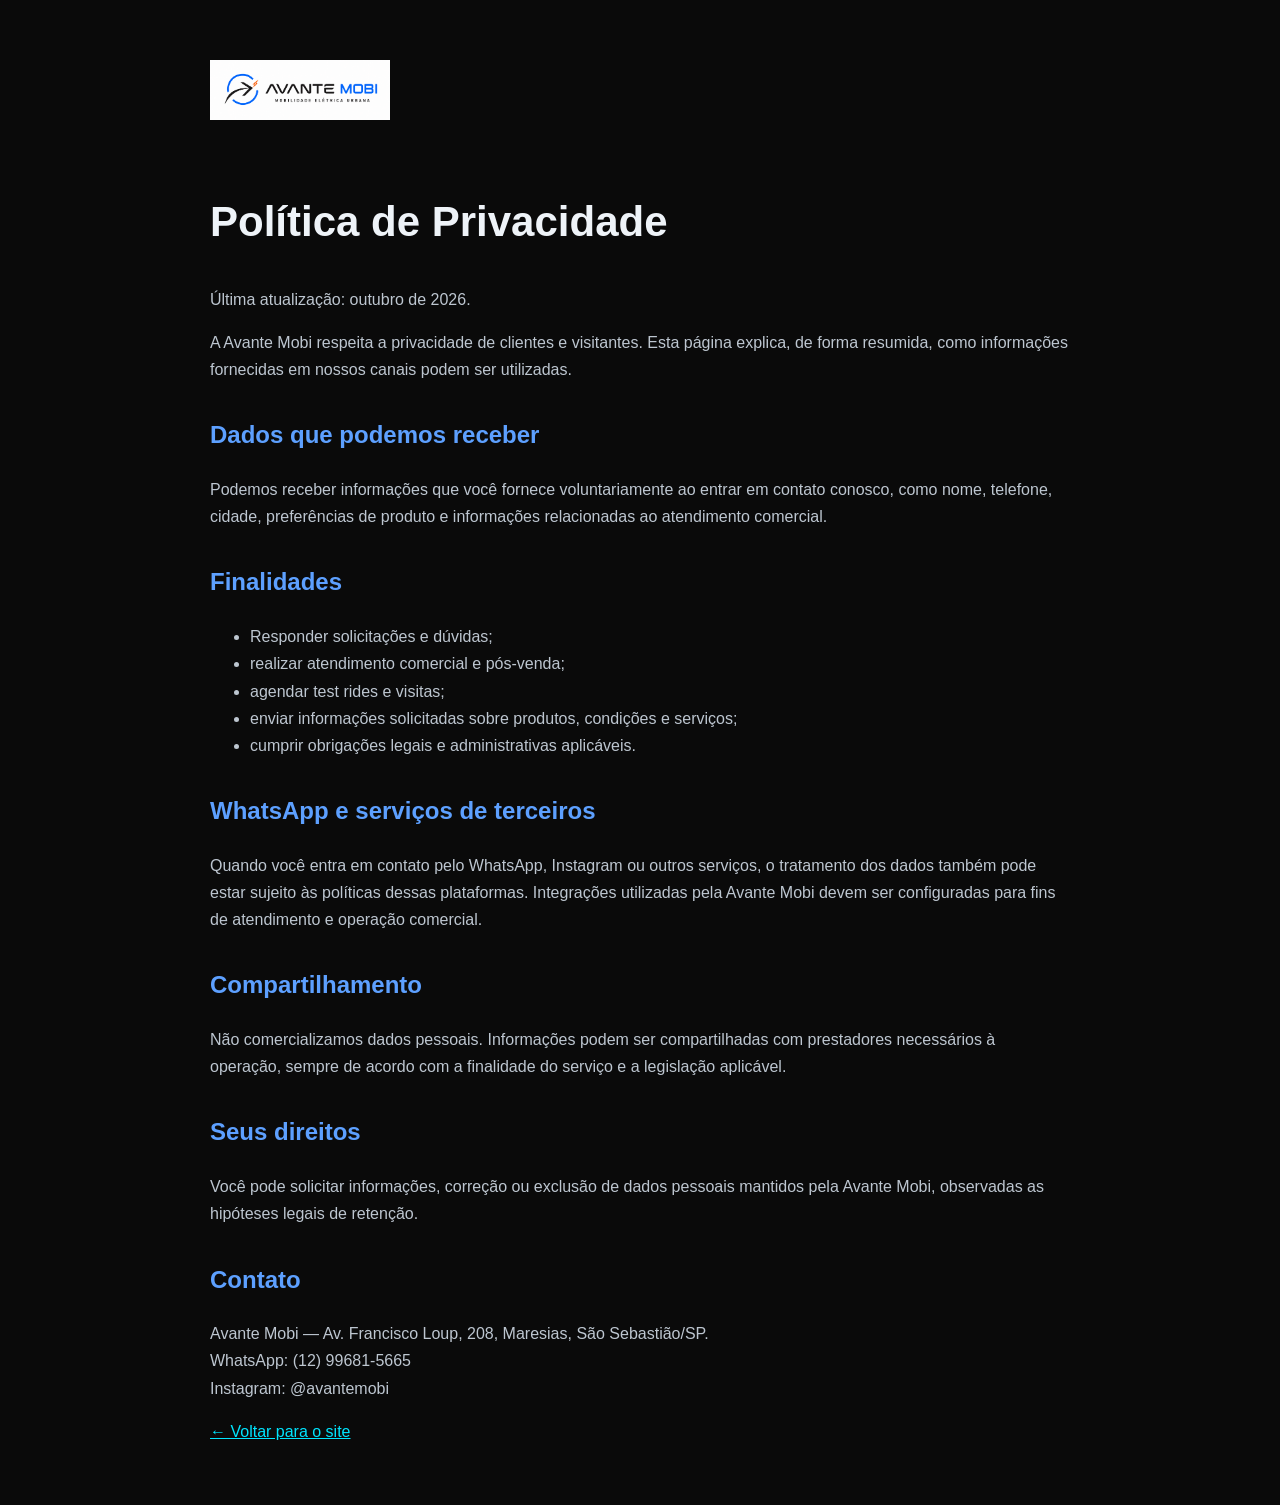
==== privacidade.html @ a8a1768c "Add files via upload" ====
<!doctype html><html lang="pt-BR"><head><meta charset="utf-8"><meta name="viewport" content="width=device-width,initial-scale=1"><title>Política de Privacidade | Avante Mobi</title><style>body{margin:0;background:#0a0a0a;color:#eef3f8;font-family:Arial,sans-serif;line-height:1.7}.wrap{width:min(860px,calc(100% - 36px));margin:60px auto}.logo{max-width:180px;margin-bottom:30px}h1{font-size:42px}h2{margin-top:32px;color:#5da0ff}p,li{color:#bdc6d0}a{color:#00e5ff}</style></head><body><main class="wrap"><img class="logo" src="assets/logo-avante.png" alt="Avante Mobi"><h1>Política de Privacidade</h1><p>Última atualização: outubro de 2026.</p><p>A Avante Mobi respeita a privacidade de clientes e visitantes. Esta página explica, de forma resumida, como informações fornecidas em nossos canais podem ser utilizadas.</p><h2>Dados que podemos receber</h2><p>Podemos receber informações que você fornece voluntariamente ao entrar em contato conosco, como nome, telefone, cidade, preferências de produto e informações relacionadas ao atendimento comercial.</p><h2>Finalidades</h2><ul><li>Responder solicitações e dúvidas;</li><li>realizar atendimento comercial e pós-venda;</li><li>agendar test rides e visitas;</li><li>enviar informações solicitadas sobre produtos, condições e serviços;</li><li>cumprir obrigações legais e administrativas aplicáveis.</li></ul><h2>WhatsApp e serviços de terceiros</h2><p>Quando você entra em contato pelo WhatsApp, Instagram ou outros serviços, o tratamento dos dados também pode estar sujeito às políticas dessas plataformas. Integrações utilizadas pela Avante Mobi devem ser configuradas para fins de atendimento e operação comercial.</p><h2>Compartilhamento</h2><p>Não comercializamos dados pessoais. Informações podem ser compartilhadas com prestadores necessários à operação, sempre de acordo com a finalidade do serviço e a legislação aplicável.</p><h2>Seus direitos</h2><p>Você pode solicitar informações, correção ou exclusão de dados pessoais mantidos pela Avante Mobi, observadas as hipóteses legais de retenção.</p><h2>Contato</h2><p>Avante Mobi — Av. Francisco Loup, 208, Maresias, São Sebastião/SP.<br>WhatsApp: (12) 99681-5665<br>Instagram: @avantemobi</p><p><a href="index.html">← Voltar para o site</a></p></main></body></html>
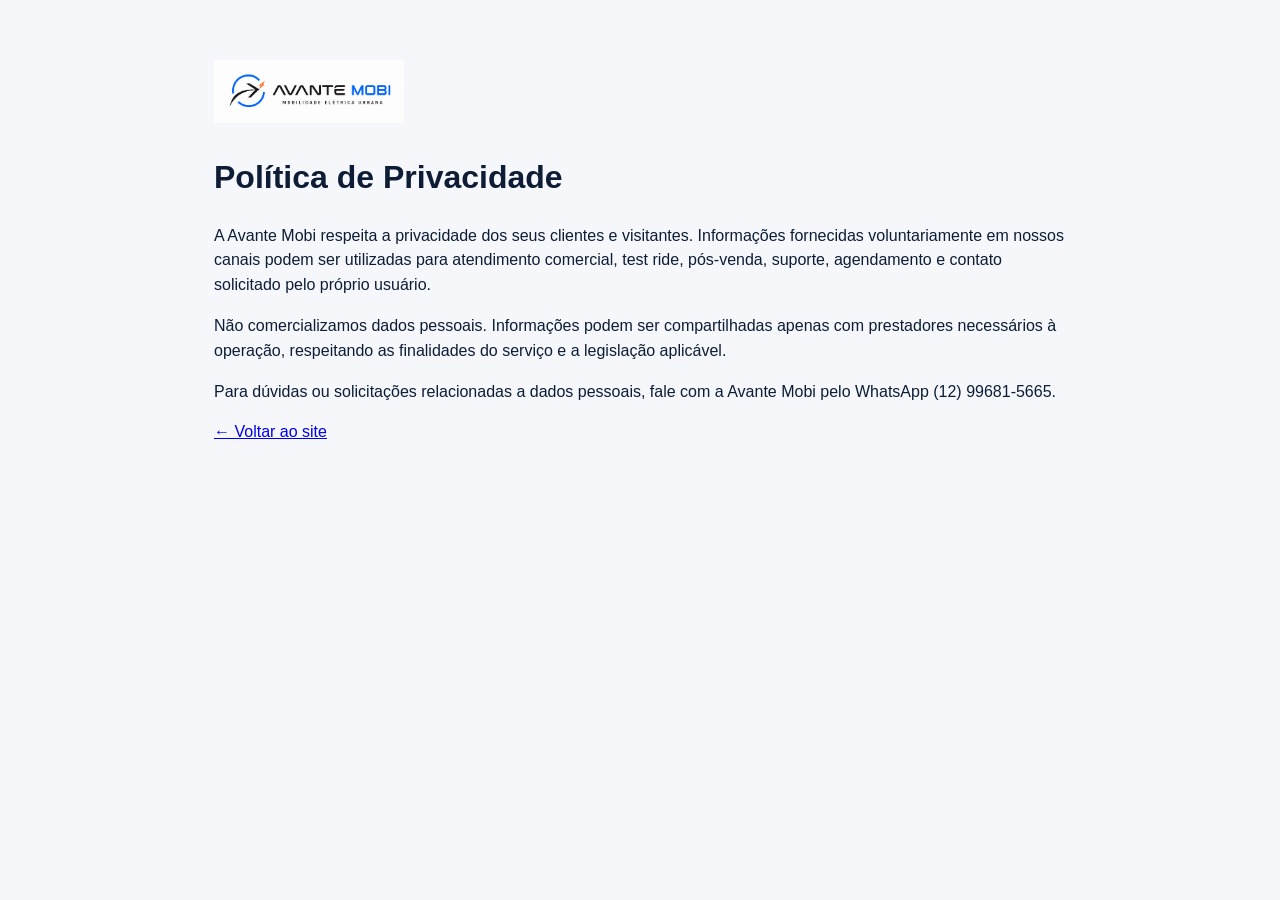
==== commit 8189ee85: "Atualiza landing page Avante Mobi" ====
--- a/privacidade.html
+++ b/privacidade.html
@@ -1 +1 @@
-<!doctype html><html lang="pt-BR"><head><meta charset="utf-8"><meta name="viewport" content="width=device-width,initial-scale=1"><title>Política de Privacidade | Avante Mobi</title><style>body{margin:0;background:#0a0a0a;color:#eef3f8;font-family:Arial,sans-serif;line-height:1.7}.wrap{width:min(860px,calc(100% - 36px));margin:60px auto}.logo{max-width:180px;margin-bottom:30px}h1{font-size:42px}h2{margin-top:32px;color:#5da0ff}p,li{color:#bdc6d0}a{color:#00e5ff}</style></head><body><main class="wrap"><img class="logo" src="assets/logo-avante.png" alt="Avante Mobi"><h1>Política de Privacidade</h1><p>Última atualização: outubro de 2026.</p><p>A Avante Mobi respeita a privacidade de clientes e visitantes. Esta página explica, de forma resumida, como informações fornecidas em nossos canais podem ser utilizadas.</p><h2>Dados que podemos receber</h2><p>Podemos receber informações que você fornece voluntariamente ao entrar em contato conosco, como nome, telefone, cidade, preferências de produto e informações relacionadas ao atendimento comercial.</p><h2>Finalidades</h2><ul><li>Responder solicitações e dúvidas;</li><li>realizar atendimento comercial e pós-venda;</li><li>agendar test rides e visitas;</li><li>enviar informações solicitadas sobre produtos, condições e serviços;</li><li>cumprir obrigações legais e administrativas aplicáveis.</li></ul><h2>WhatsApp e serviços de terceiros</h2><p>Quando você entra em contato pelo WhatsApp, Instagram ou outros serviços, o tratamento dos dados também pode estar sujeito às políticas dessas plataformas. Integrações utilizadas pela Avante Mobi devem ser configuradas para fins de atendimento e operação comercial.</p><h2>Compartilhamento</h2><p>Não comercializamos dados pessoais. Informações podem ser compartilhadas com prestadores necessários à operação, sempre de acordo com a finalidade do serviço e a legislação aplicável.</p><h2>Seus direitos</h2><p>Você pode solicitar informações, correção ou exclusão de dados pessoais mantidos pela Avante Mobi, observadas as hipóteses legais de retenção.</p><h2>Contato</h2><p>Avante Mobi — Av. Francisco Loup, 208, Maresias, São Sebastião/SP.<br>WhatsApp: (12) 99681-5665<br>Instagram: @avantemobi</p><p><a href="index.html">← Voltar para o site</a></p></main></body></html>
+<!doctype html><html lang="pt-BR"><head><meta charset="utf-8"><meta name="viewport" content="width=device-width,initial-scale=1"><title>Política de Privacidade | Avante Mobi</title><link rel="stylesheet" href="styles.css"></head><body><main style="max-width:900px;margin:60px auto;padding:0 24px"><img src="assets/logo-avante.png" alt="Avante Mobi" style="max-width:190px"><h1>Política de Privacidade</h1><p>A Avante Mobi respeita a privacidade dos seus clientes e visitantes. Informações fornecidas voluntariamente em nossos canais podem ser utilizadas para atendimento comercial, test ride, pós-venda, suporte, agendamento e contato solicitado pelo próprio usuário.</p><p>Não comercializamos dados pessoais. Informações podem ser compartilhadas apenas com prestadores necessários à operação, respeitando as finalidades do serviço e a legislação aplicável.</p><p>Para dúvidas ou solicitações relacionadas a dados pessoais, fale com a Avante Mobi pelo WhatsApp (12) 99681-5665.</p><p><a href="index.html">← Voltar ao site</a></p></main></body></html>
--- a/styles.css
+++ b/styles.css
@@ -0,0 +1 @@
+*{box-sizing:border-box}html{scroll-behavior:smooth}body{margin:0;font-family:Inter,Segoe UI,Arial,sans-serif;background:#f5f7fb;color:#0e1d35;line-height:1.55}.container{width:min(1180px,calc(100% - 40px));margin:auto}.topbar{position:sticky;top:0;z-index:30;background:rgba(4,24,50,.94);backdrop-filter:blur(16px);border-bottom:1px solid rgba(255,255,255,.09)}.nav{height:78px;display:flex;align-items:center;gap:28px}.brand img{height:46px;max-width:210px;object-fit:contain}.nav nav{display:flex;gap:28px;margin-left:auto}.nav nav a,.footer-links a{color:#d7e1ef;text-decoration:none;font-size:14px}.btn{display:inline-flex;align-items:center;justify-content:center;min-height:50px;padding:0 24px;border-radius:14px;text-decoration:none;font-weight:800;transition:.2s;border:1px solid transparent}.btn:hover{transform:translateY(-2px)}.btn-small{min-height:42px;padding:0 18px;font-size:13px}.btn-orange{background:#ff5a00;color:white;box-shadow:0 12px 30px rgba(255,90,0,.26)}.btn-blue{background:#0066ff;color:white}.btn-outline{border-color:rgba(255,255,255,.45);color:white;background:rgba(255,255,255,.05)}.btn-light{background:#fff;color:#0d2d59;border-color:#dce5ef}.hero{position:relative;overflow:hidden;background:linear-gradient(130deg,#062b58 0%,#084b85 58%,#0d70b7 100%);padding:88px 0 70px}.hero:after{content:"";position:absolute;inset:auto -100px -180px auto;width:560px;height:560px;border-radius:50%;background:rgba(0,229,255,.1)}.hero-grid{position:relative;z-index:1;display:grid;grid-template-columns:.95fr 1.05fr;align-items:center;gap:54px}.kicker{font-size:11px;font-weight:900;letter-spacing:.19em;color:#8ceaff;margin:0 0 16px}.kicker.blue{color:#0066ff}.hero h1{font-size:clamp(46px,5.8vw,76px);line-height:.98;letter-spacing:-.045em;color:white;margin:0 0 24px}.hero h1 span,.section-title h2 span,.test-ride h2 span{color:#ff6a16}.hero-text{font-size:20px;color:#d3e1ee;max-width:650px}.actions{display:flex;gap:12px;flex-wrap:wrap;margin-top:28px}.mini-benefits{display:flex;gap:18px;flex-wrap:wrap;margin-top:34px;color:#d8e5f1;font-size:13px}.mini-benefits span:before{content:"✓";color:#ff7a2c;margin-right:7px;font-weight:900}.hero-photo-wrap{position:relative}.hero-photo{display:block;width:100%;height:590px;object-fit:cover;border-radius:34px;box-shadow:0 28px 70px rgba(0,0,0,.36)}.hero-badge{position:absolute;left:22px;bottom:22px;background:rgba(3,22,48,.84);backdrop-filter:blur(10px);border:1px solid rgba(255,255,255,.16);border-radius:17px;padding:15px 18px;color:#fff}.hero-badge small{display:block;color:#68dcff;letter-spacing:.12em;font-size:10px}.hero-badge strong{display:block;margin-top:4px}.models{padding:100px 0;background:#f7f9fc}.section-title{max-width:780px;margin-bottom:42px}.section-title.compact{margin-bottom:34px}.section-title h2,.test-ride h2,.store-card h2,.cta h2{font-size:clamp(34px,4.6vw,58px);line-height:1.03;letter-spacing:-.035em;margin:0 0 18px}.section-title>p:last-child{color:#657284;font-size:17px}.model-grid{display:grid;grid-template-columns:repeat(3,1fr);gap:22px}.model-card{overflow:hidden;background:#fff;border-radius:25px;border:1px solid #dde5ee;box-shadow:0 18px 44px rgba(19,47,84,.08)}.model-image{height:300px;background:#dbe8f4;overflow:hidden}.model-image img{width:100%;height:100%;object-fit:cover;transition:.35s}.model-card:hover .model-image img{transform:scale(1.035)}.model-content{padding:24px}.model-top{display:flex;align-items:center;justify-content:space-between;gap:15px}.model-top h3{font-size:30px;margin:0}.model-top span{background:#e9f1ff;color:#0066ff;border-radius:999px;padding:7px 10px;font-size:10px;font-weight:900;text-transform:uppercase;letter-spacing:.08em}.model-content p,.model-content li{color:#657284}.model-content ul{padding-left:18px;min-height:92px}.model-content a{color:#ff5a00;font-weight:900;text-decoration:none}.advantages{padding:90px 0;background:white}.adv-grid{display:grid;grid-template-columns:repeat(4,1fr);gap:16px}.adv{border:1px solid #e0e7ef;border-radius:20px;padding:24px;background:#fff;box-shadow:0 12px 34px rgba(15,49,85,.05)}.adv-icon{width:46px;height:46px;border-radius:14px;display:grid;place-items:center;background:#0066ff;color:white;font-weight:900}.adv:nth-child(odd) .adv-icon{background:#ff5a00}.adv h3{margin:15px 0 7px}.adv p{color:#667588;font-size:14px}.test-ride{padding:95px 0;background:linear-gradient(125deg,#031b38,#0b3d75);color:#fff}.test-grid{display:grid;grid-template-columns:1fr 1fr;gap:70px;align-items:center}.test-ride p:not(.kicker){color:#bed0e3;font-size:17px}.steps{display:grid;grid-template-columns:1fr 1fr;gap:14px}.steps div{background:rgba(255,255,255,.07);border:1px solid rgba(255,255,255,.1);border-radius:18px;padding:24px}.steps b{display:block;color:#ff7a2c;font-size:14px}.steps span{display:block;margin-top:8px;font-weight:800}.store{padding:95px 0;background:#edf3f8}.store-grid{display:grid;grid-template-columns:1.05fr .95fr;gap:28px}.store-card,.store-visual{border-radius:28px;min-height:480px}.store-card{background:#fff;padding:42px;border:1px solid #dce6ef}.store-card>p{color:#627083}.store-info{display:grid;grid-template-columns:1fr 1fr;gap:0 24px;margin-top:30px}.store-info div{padding:15px 0;border-bottom:1px solid #e3e9ef}.store-info small{display:block;color:#0066ff;font-size:10px;letter-spacing:.12em;font-weight:900}.store-info strong{display:block;margin-top:4px}.store-visual{position:relative;overflow:hidden;padding:42px;color:#fff;background:linear-gradient(145deg,#0c3568,#0066ff);display:flex;flex-direction:column;justify-content:flex-end}.store-visual p{font-size:11px;letter-spacing:.15em;font-weight:900;color:#a5e8ff;position:relative;z-index:1}.store-visual h3{font-size:42px;line-height:1.03;max-width:520px;margin:5px 0 14px;position:relative;z-index:1}.store-visual span{position:relative;z-index:1;color:#d9e8f6}.store-circle{position:absolute;border:1px solid rgba(255,255,255,.19);border-radius:50%}.store-circle.one{width:360px;height:360px;top:-100px;right:-80px}.store-circle.two{width:230px;height:230px;top:20px;right:20px}.faq{padding:90px 0;background:#fff}.faq-grid{display:grid;grid-template-columns:1fr 1fr;gap:14px}.faq details{border:1px solid #dfe7ef;border-radius:17px;padding:19px 21px;background:#fbfcfe}.faq summary{cursor:pointer;font-weight:900}.faq details p{color:#647284}.cta{background:#071d3a;padding:62px 0;color:white}.cta-inner{display:flex;align-items:center;justify-content:space-between;gap:30px}.cta h2{max-width:780px;margin-bottom:0}footer{background:#041225;color:#fff;padding:40px 0 22px}.footer{display:grid;grid-template-columns:auto 1fr auto;gap:26px;align-items:center}.footer img{width:165px}.footer p{color:#8093a9;margin:4px 0}.footer-links{display:flex;gap:20px;flex-wrap:wrap}.copy{border-top:1px solid rgba(255,255,255,.08);padding-top:18px;margin-top:28px;color:#6e8198;font-size:12px}.wa{position:fixed;right:22px;bottom:22px;background:#ff5a00;color:#fff;text-decoration:none;font-weight:900;padding:15px 18px;border-radius:16px;box-shadow:0 16px 40px rgba(255,90,0,.3);z-index:40}@media(max-width:920px){.nav nav{display:none}.nav .btn-small{margin-left:auto}.hero-grid,.test-grid,.store-grid{grid-template-columns:1fr}.hero-photo{height:520px}.model-grid{grid-template-columns:1fr}.adv-grid{grid-template-columns:1fr 1fr}.faq-grid{grid-template-columns:1fr}.footer{grid-template-columns:1fr}.cta-inner{align-items:flex-start;flex-direction:column}}@media(max-width:580px){.container{width:min(100% - 28px,1180px)}.brand img{height:38px}.nav .btn-small{display:none}.hero{padding-top:58px}.hero h1{font-size:47px}.hero-photo{height:430px}.model-image{height:265px}.adv-grid,.steps,.store-info{grid-template-columns:1fr}.store-card{padding:28px}.store-visual{min-height:380px;padding:28px}.store-visual h3{font-size:36px}.cta{padding:48px 0}.wa{right:14px;bottom:14px;font-size:13px}}
